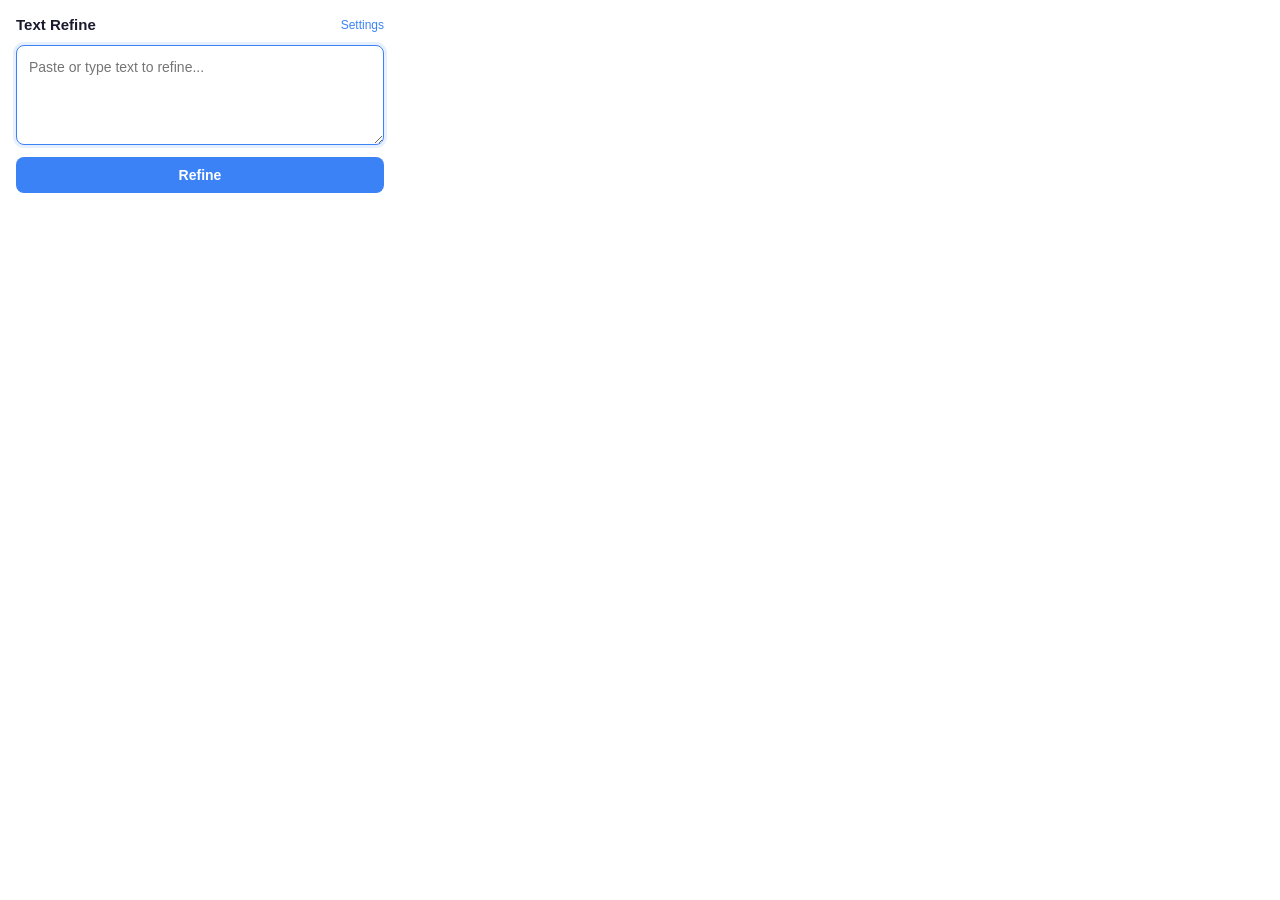
==== src/popup/index.html @ fef91949 "Add popup: click extension icon to refine typed text - Textarea + Refine button in popup - Result di" ====
<!DOCTYPE html>
<html lang="en">
<head>
  <meta charset="UTF-8">
  <meta name="viewport" content="width=device-width, initial-scale=1.0">
  <title>Text Refine</title>
  <style>
    * { margin: 0; padding: 0; box-sizing: border-box; }
    body {
      width: 400px;
      font-family: -apple-system, BlinkMacSystemFont, "Segoe UI", Roboto, Helvetica, Arial, sans-serif;
      font-size: 14px;
      color: #1a1a2e;
      background: #ffffff;
    }
    .container {
      padding: 16px;
      display: flex;
      flex-direction: column;
      gap: 12px;
    }
    .header {
      display: flex;
      align-items: center;
      justify-content: space-between;
    }
    .header h1 {
      font-size: 15px;
      font-weight: 600;
    }
    .header a {
      font-size: 12px;
      color: #3b82f6;
      text-decoration: none;
    }
    .header a:hover {
      text-decoration: underline;
    }
    textarea {
      width: 100%;
      min-height: 100px;
      padding: 10px 12px;
      border: 1px solid #d1d5db;
      border-radius: 8px;
      font-family: inherit;
      font-size: 14px;
      line-height: 1.6;
      color: #1a1a2e;
      resize: vertical;
      outline: none;
      transition: border-color 0.15s;
    }
    textarea:focus {
      border-color: #3b82f6;
      box-shadow: 0 0 0 3px rgba(59, 130, 246, 0.12);
    }
    button.primary {
      width: 100%;
      padding: 10px 0;
      border: none;
      border-radius: 8px;
      background: #3b82f6;
      color: #ffffff;
      font-family: inherit;
      font-size: 14px;
      font-weight: 600;
      cursor: pointer;
      transition: background 0.15s;
    }
    button.primary:hover {
      background: #2563eb;
    }
    button.primary:disabled {
      background: #93c5fd;
      cursor: not-allowed;
    }
    .spinner {
      display: inline-block;
      width: 14px;
      height: 14px;
      border: 2px solid rgba(255,255,255,0.3);
      border-top-color: #ffffff;
      border-radius: 50%;
      animation: spin 0.5s linear infinite;
      margin-right: 6px;
      vertical-align: middle;
    }
    @keyframes spin {
      to { transform: rotate(360deg); }
    }
    .result {
      display: none;
      flex-direction: column;
      gap: 8px;
    }
    .result.visible {
      display: flex;
    }
    .result-label {
      font-size: 12px;
      font-weight: 600;
      color: #6b7280;
      text-transform: uppercase;
      letter-spacing: 0.5px;
    }
    .result-box {
      padding: 10px 12px;
      background: #f3f4f6;
      border: 1px solid #e5e7eb;
      border-radius: 8px;
      line-height: 1.6;
      white-space: pre-wrap;
      word-break: break-word;
      max-height: 240px;
      overflow-y: auto;
    }
    .result-actions {
      display: flex;
      gap: 8px;
    }
    .btn-sm {
      padding: 6px 14px;
      border: 1px solid #d1d5db;
      border-radius: 6px;
      background: #ffffff;
      color: #374151;
      font-family: inherit;
      font-size: 12px;
      font-weight: 500;
      cursor: pointer;
      transition: background 0.15s;
    }
    .btn-sm:hover {
      background: #f3f4f6;
    }
    .btn-sm:active {
      background: #e5e7eb;
    }
    .error {
      display: none;
      padding: 10px 12px;
      background: #fef2f2;
      border: 1px solid #fecaca;
      border-radius: 8px;
      color: #dc2626;
      font-size: 13px;
      line-height: 1.5;
    }
    .error.visible {
      display: block;
    }

    @media (prefers-color-scheme: dark) {
      body {
        background: #1e1e2e;
        color: #e4e4e7;
      }
      textarea {
        background: #16162a;
        border-color: #3b3b4d;
        color: #e4e4e7;
      }
      textarea:focus {
        border-color: #3b82f6;
      }
      .result-box {
        background: #16162a;
        border-color: #3b3b4d;
      }
      .result-label {
        color: #9ca3af;
      }
      .btn-sm {
        background: #2a2a3c;
        border-color: #3b3b4d;
        color: #e4e4e7;
      }
      .btn-sm:hover {
        background: #3b3b4d;
      }
      .error {
        background: #2d1b1b;
        border-color: #5c2a2a;
        color: #fca5a5;
      }
    }
  </style>
</head>
<body>
  <div class="container">
    <div class="header">
      <h1>Text Refine</h1>
      <a href="#" id="open-settings">Settings</a>
    </div>
    <textarea id="input-text" placeholder="Paste or type text to refine..."></textarea>
    <button class="primary" id="refine-btn">Refine</button>
    <div class="error" id="error-msg"></div>
    <div class="result" id="result-area">
      <span class="result-label">Refined</span>
      <div class="result-box" id="result-text"></div>
      <div class="result-actions">
        <button class="btn-sm" id="copy-btn">Copy</button>
      </div>
    </div>
  </div>
  <script src="index.js" type="module"></script>
</body>
</html>
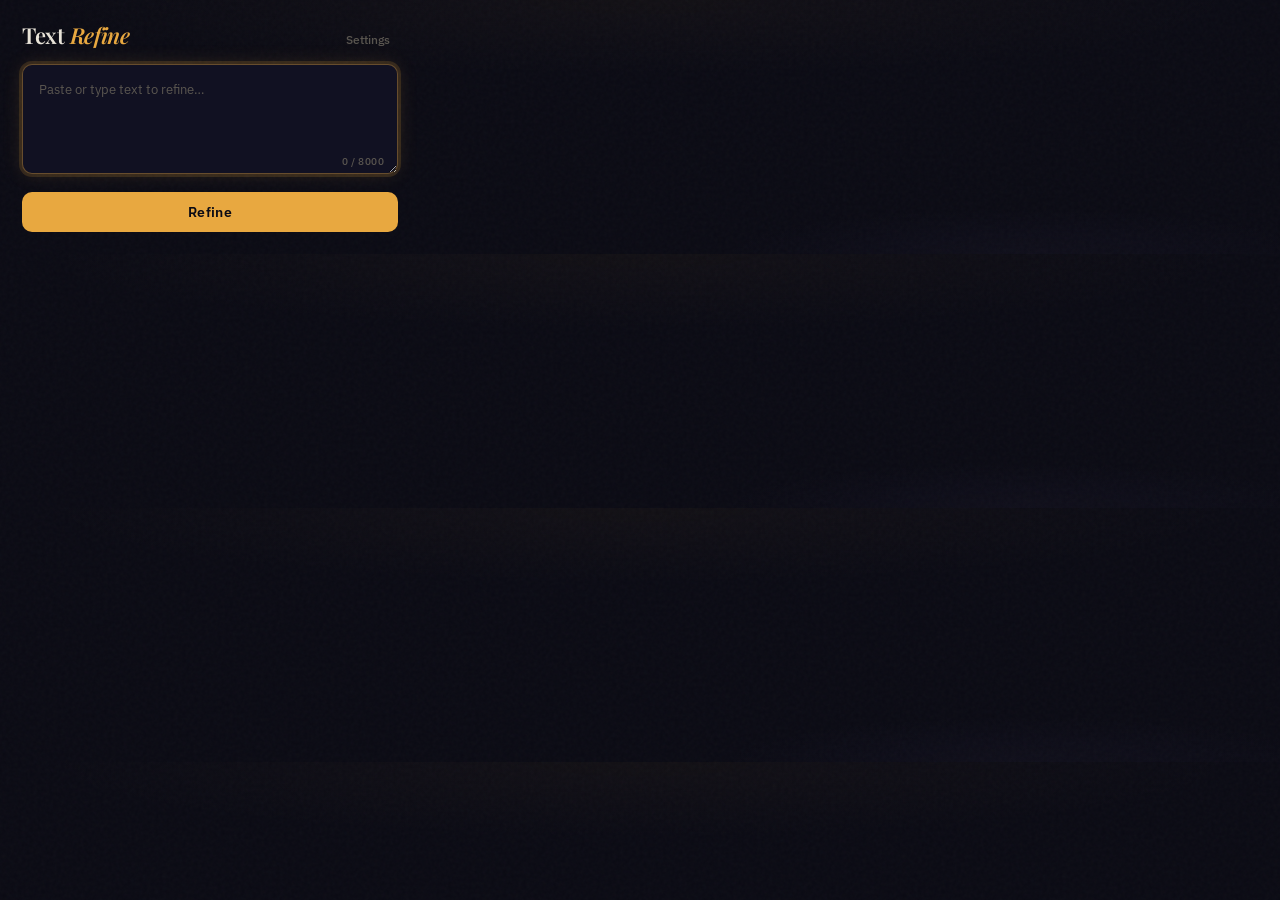
==== commit 090d4272: "Polish UI: Midnight Editor aesthetic across all surfaces Applied Anthropic frontend-design principle" ====
--- a/src/popup/index.html
+++ b/src/popup/index.html
@@ -4,202 +4,313 @@
   <meta charset="UTF-8">
   <meta name="viewport" content="width=device-width, initial-scale=1.0">
   <title>Text Refine</title>
+  <link rel="preconnect" href="https://fonts.googleapis.com">
+  <link rel="preconnect" href="https://fonts.gstatic.com" crossorigin>
+  <link href="https://fonts.googleapis.com/css2?family=Playfair+Display:wght@600&family=Source+Serif+4:opsz@8..60&family=IBM+Plex+Sans:wght@400;500;600&display=swap" rel="stylesheet">
   <style>
+    :root {
+      --bg: #0b0b14;
+      --bg-surface: #141425;
+      --bg-elevated: #1c1c33;
+      --bg-input: #111122;
+      --text: #e8e3d8;
+      --text-muted: #8a8478;
+      --text-dim: #5a5650;
+      --accent: #e8a840;
+      --accent-glow: rgba(232, 168, 64, 0.15);
+      --border: #2a2a3e;
+      --border-focus: rgba(232, 168, 64, 0.4);
+      --error-bg: #2d1a1a;
+      --error-text: #f4a0a0;
+      --radius: 10px;
+      --radius-sm: 6px;
+      --transition: 0.2s cubic-bezier(0.4, 0, 0.2, 1);
+    }
+
     * { margin: 0; padding: 0; box-sizing: border-box; }
+
     body {
-      width: 400px;
-      font-family: -apple-system, BlinkMacSystemFont, "Segoe UI", Roboto, Helvetica, Arial, sans-serif;
+      width: 420px;
+      font-family: 'IBM Plex Sans', system-ui, sans-serif;
       font-size: 14px;
-      color: #1a1a2e;
-      background: #ffffff;
-    }
+      color: var(--text);
+      background: var(--bg);
+      background-image:
+        radial-gradient(ellipse 80% 50% at 50% 0%, rgba(232, 168, 64, 0.03) 0%, transparent 60%),
+        radial-gradient(ellipse 40% 30% at 80% 100%, rgba(120, 100, 200, 0.04) 0%, transparent 60%);
+      overflow: hidden;
+    }
+
+    /* Noise texture overlay */
+    body::before {
+      content: '';
+      position: fixed;
+      inset: 0;
+      opacity: 0.03;
+      background-image: url("data:image/svg+xml,%3Csvg viewBox='0 0 256 256' xmlns='http://www.w3.org/2000/svg'%3E%3Cfilter id='n'%3E%3CfeTurbulence type='fractalNoise' baseFrequency='0.9' numOctaves='4' stitchTiles='stitch'/%3E%3C/filter%3E%3Crect width='100%25' height='100%25' filter='url(%23n)'/%3E%3C/svg%3E");
+      pointer-events: none;
+    }
+
     .container {
-      padding: 16px;
+      position: relative;
+      padding: 20px 22px 22px;
       display: flex;
       flex-direction: column;
-      gap: 12px;
-    }
+      gap: 14px;
+    }
+
     .header {
       display: flex;
-      align-items: center;
+      align-items: baseline;
       justify-content: space-between;
     }
+
     .header h1 {
-      font-size: 15px;
+      font-family: 'Playfair Display', Georgia, serif;
+      font-size: 22px;
       font-weight: 600;
-    }
-    .header a {
+      color: var(--text);
+      letter-spacing: -0.3px;
+    }
+
+    .header h1 span {
+      color: var(--accent);
+      font-style: italic;
+    }
+
+    .settings-link {
       font-size: 12px;
-      color: #3b82f6;
+      color: var(--text-dim);
       text-decoration: none;
-    }
-    .header a:hover {
-      text-decoration: underline;
-    }
+      font-family: 'IBM Plex Sans', system-ui, sans-serif;
+      font-weight: 500;
+      transition: color var(--transition);
+      padding: 2px 8px;
+      border-radius: var(--radius-sm);
+    }
+
+    .settings-link:hover {
+      color: var(--accent);
+      background: rgba(232, 168, 64, 0.06);
+    }
+
+    .input-wrapper {
+      position: relative;
+    }
+
     textarea {
       width: 100%;
-      min-height: 100px;
-      padding: 10px 12px;
-      border: 1px solid #d1d5db;
-      border-radius: 8px;
-      font-family: inherit;
-      font-size: 14px;
-      line-height: 1.6;
-      color: #1a1a2e;
+      min-height: 110px;
+      padding: 14px 16px;
+      border: 1px solid var(--border);
+      border-radius: var(--radius);
+      background: var(--bg-input);
+      color: var(--text);
+      font-family: 'Source Serif 4', Georgia, 'Times New Roman', serif;
+      font-size: 15px;
+      line-height: 1.65;
       resize: vertical;
       outline: none;
-      transition: border-color 0.15s;
-    }
+      transition: border-color var(--transition), box-shadow var(--transition);
+    }
+
+    textarea::placeholder {
+      color: var(--text-dim);
+      font-family: 'IBM Plex Sans', system-ui, sans-serif;
+      font-size: 13px;
+    }
+
     textarea:focus {
-      border-color: #3b82f6;
-      box-shadow: 0 0 0 3px rgba(59, 130, 246, 0.12);
-    }
+      border-color: var(--border-focus);
+      box-shadow: 0 0 0 3px var(--accent-glow), 0 0 20px var(--accent-glow);
+    }
+
+    .char-count {
+      position: absolute;
+      bottom: 10px;
+      right: 14px;
+      font-size: 10px;
+      color: var(--text-dim);
+      font-weight: 500;
+      letter-spacing: 0.5px;
+      pointer-events: none;
+    }
+
     button.primary {
       width: 100%;
-      padding: 10px 0;
+      padding: 11px 0;
       border: none;
-      border-radius: 8px;
-      background: #3b82f6;
-      color: #ffffff;
-      font-family: inherit;
+      border-radius: var(--radius);
+      background: var(--accent);
+      color: #0b0b14;
+      font-family: 'IBM Plex Sans', system-ui, sans-serif;
       font-size: 14px;
       font-weight: 600;
+      letter-spacing: 0.3px;
       cursor: pointer;
-      transition: background 0.15s;
-    }
+      transition: background var(--transition), box-shadow var(--transition), transform var(--transition);
+      position: relative;
+      overflow: hidden;
+    }
+
     button.primary:hover {
-      background: #2563eb;
-    }
+      background: #f0b850;
+      box-shadow: 0 4px 24px rgba(232, 168, 64, 0.3);
+      transform: translateY(-1px);
+    }
+
+    button.primary:active {
+      transform: translateY(0);
+    }
+
     button.primary:disabled {
-      background: #93c5fd;
+      background: #4a4a30;
+      color: #888;
       cursor: not-allowed;
-    }
+      box-shadow: none;
+      transform: none;
+    }
+
     .spinner {
       display: inline-block;
-      width: 14px;
-      height: 14px;
-      border: 2px solid rgba(255,255,255,0.3);
-      border-top-color: #ffffff;
+      width: 15px;
+      height: 15px;
+      border: 2px solid rgba(11, 11, 20, 0.2);
+      border-top-color: #0b0b14;
       border-radius: 50%;
-      animation: spin 0.5s linear infinite;
-      margin-right: 6px;
+      animation: spin 0.6s linear infinite;
+      margin-right: 8px;
       vertical-align: middle;
     }
+
     @keyframes spin {
       to { transform: rotate(360deg); }
     }
+
+    .error {
+      display: none;
+      padding: 10px 14px;
+      background: var(--error-bg);
+      border: 1px solid rgba(244, 160, 160, 0.2);
+      border-radius: var(--radius);
+      color: var(--error-text);
+      font-size: 12px;
+      line-height: 1.5;
+      animation: fadeIn 0.2s ease;
+    }
+
+    .error.visible {
+      display: block;
+    }
+
     .result {
       display: none;
       flex-direction: column;
-      gap: 8px;
-    }
+      gap: 10px;
+      animation: slideUp 0.3s cubic-bezier(0.16, 1, 0.3, 1);
+    }
+
     .result.visible {
       display: flex;
     }
-    .result-label {
-      font-size: 12px;
+
+    @keyframes slideUp {
+      from {
+        opacity: 0;
+        transform: translateY(8px);
+      }
+      to {
+        opacity: 1;
+        transform: translateY(0);
+      }
+    }
+
+    @keyframes fadeIn {
+      from { opacity: 0; }
+      to { opacity: 1; }
+    }
+
+    .result-divider {
+      display: flex;
+      align-items: center;
+      gap: 10px;
+    }
+
+    .result-divider::before,
+    .result-divider::after {
+      content: '';
+      flex: 1;
+      height: 1px;
+      background: linear-gradient(to right, transparent, var(--border), transparent);
+    }
+
+    .result-divider span {
+      font-size: 10px;
       font-weight: 600;
-      color: #6b7280;
+      color: var(--text-dim);
       text-transform: uppercase;
-      letter-spacing: 0.5px;
-    }
+      letter-spacing: 1.5px;
+    }
+
     .result-box {
-      padding: 10px 12px;
-      background: #f3f4f6;
-      border: 1px solid #e5e7eb;
-      border-radius: 8px;
-      line-height: 1.6;
+      padding: 14px 16px;
+      background: var(--bg-surface);
+      border: 1px solid var(--border);
+      border-radius: var(--radius);
+      font-family: 'Source Serif 4', Georgia, 'Times New Roman', serif;
+      font-size: 15px;
+      line-height: 1.7;
+      color: var(--text);
       white-space: pre-wrap;
       word-break: break-word;
-      max-height: 240px;
+      max-height: 200px;
       overflow-y: auto;
     }
+
     .result-actions {
       display: flex;
       gap: 8px;
     }
-    .btn-sm {
-      padding: 6px 14px;
-      border: 1px solid #d1d5db;
-      border-radius: 6px;
-      background: #ffffff;
-      color: #374151;
-      font-family: inherit;
+
+    .btn-secondary {
+      flex: 1;
+      padding: 8px 0;
+      border: 1px solid var(--border);
+      border-radius: var(--radius-sm);
+      background: transparent;
+      color: var(--text-muted);
+      font-family: 'IBM Plex Sans', system-ui, sans-serif;
       font-size: 12px;
       font-weight: 500;
+      letter-spacing: 0.3px;
       cursor: pointer;
-      transition: background 0.15s;
-    }
-    .btn-sm:hover {
-      background: #f3f4f6;
-    }
-    .btn-sm:active {
-      background: #e5e7eb;
-    }
-    .error {
-      display: none;
-      padding: 10px 12px;
-      background: #fef2f2;
-      border: 1px solid #fecaca;
-      border-radius: 8px;
-      color: #dc2626;
-      font-size: 13px;
-      line-height: 1.5;
-    }
-    .error.visible {
-      display: block;
-    }
-
-    @media (prefers-color-scheme: dark) {
-      body {
-        background: #1e1e2e;
-        color: #e4e4e7;
-      }
-      textarea {
-        background: #16162a;
-        border-color: #3b3b4d;
-        color: #e4e4e7;
-      }
-      textarea:focus {
-        border-color: #3b82f6;
-      }
-      .result-box {
-        background: #16162a;
-        border-color: #3b3b4d;
-      }
-      .result-label {
-        color: #9ca3af;
-      }
-      .btn-sm {
-        background: #2a2a3c;
-        border-color: #3b3b4d;
-        color: #e4e4e7;
-      }
-      .btn-sm:hover {
-        background: #3b3b4d;
-      }
-      .error {
-        background: #2d1b1b;
-        border-color: #5c2a2a;
-        color: #fca5a5;
-      }
+      transition: all var(--transition);
+    }
+
+    .btn-secondary:hover {
+      border-color: var(--accent);
+      color: var(--accent);
+      background: var(--accent-glow);
     }
   </style>
 </head>
 <body>
   <div class="container">
     <div class="header">
-      <h1>Text Refine</h1>
-      <a href="#" id="open-settings">Settings</a>
+      <h1>Text <span>Refine</span></h1>
+      <a href="#" class="settings-link" id="open-settings">Settings</a>
     </div>
-    <textarea id="input-text" placeholder="Paste or type text to refine..."></textarea>
+    <div class="input-wrapper">
+      <textarea id="input-text" placeholder="Paste or type text to refine…" maxlength="8000"></textarea>
+      <span class="char-count"><span id="char-count">0</span> / 8000</span>
+    </div>
     <button class="primary" id="refine-btn">Refine</button>
     <div class="error" id="error-msg"></div>
     <div class="result" id="result-area">
-      <span class="result-label">Refined</span>
+      <div class="result-divider"><span>Refined</span></div>
       <div class="result-box" id="result-text"></div>
       <div class="result-actions">
-        <button class="btn-sm" id="copy-btn">Copy</button>
+        <button class="btn-secondary" id="copy-btn">Copy</button>
       </div>
     </div>
   </div>
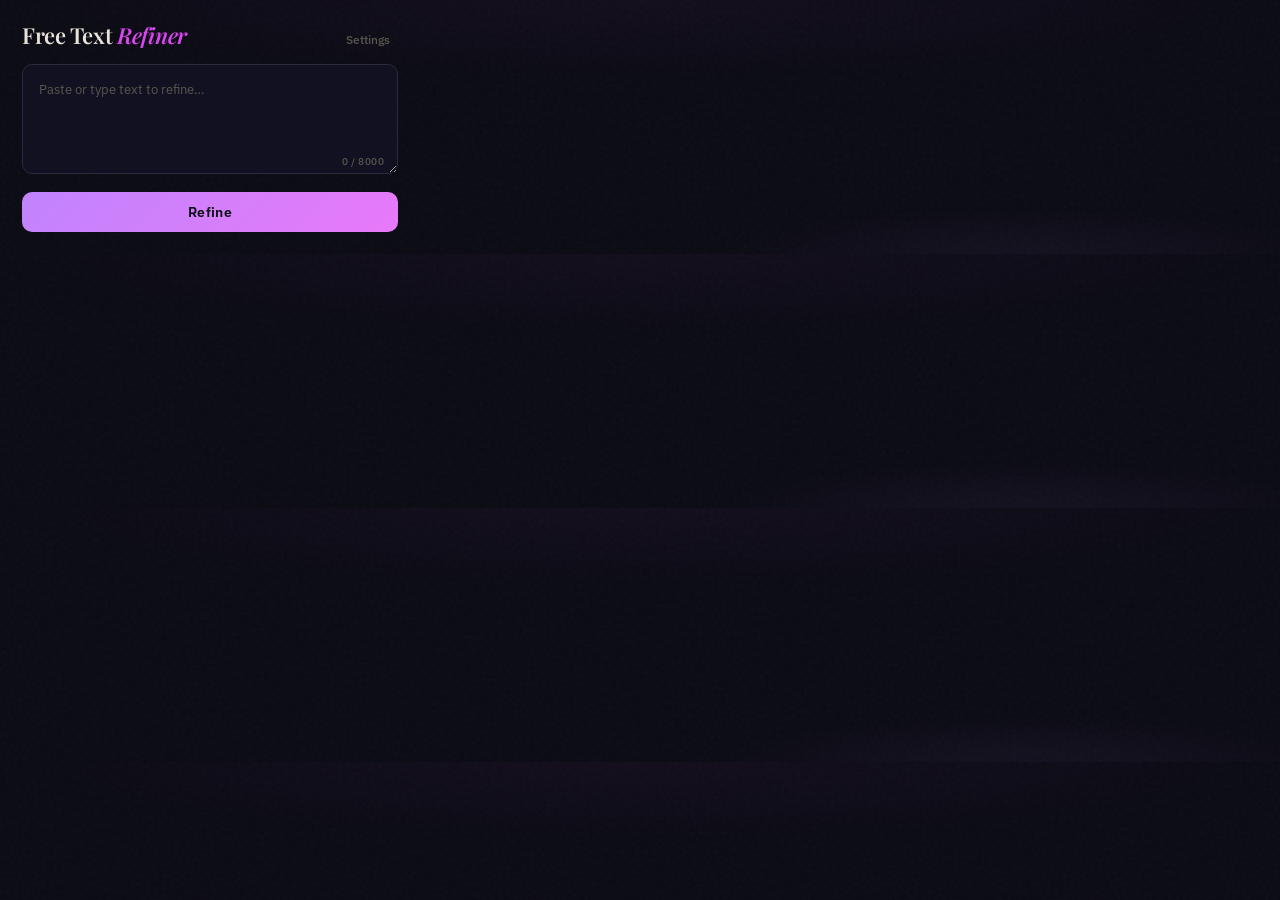
==== commit d07587c3: "Rebrand: Free Text Refiner + Gen-Z purple-pink gradient - Name: 'Text Refine' -> 'Free Text Refiner'" ====
--- a/src/popup/index.html
+++ b/src/popup/index.html
@@ -3,7 +3,7 @@
 <head>
   <meta charset="UTF-8">
   <meta name="viewport" content="width=device-width, initial-scale=1.0">
-  <title>Text Refine</title>
+  <title>Free Text Refiner</title>
   <link rel="preconnect" href="https://fonts.googleapis.com">
   <link rel="preconnect" href="https://fonts.gstatic.com" crossorigin>
   <link href="https://fonts.googleapis.com/css2?family=Playfair+Display:wght@600&family=Source+Serif+4:opsz@8..60&family=IBM+Plex+Sans:wght@400;500;600&display=swap" rel="stylesheet">
@@ -16,10 +16,10 @@
       --text: #e8e3d8;
       --text-muted: #8a8478;
       --text-dim: #5a5650;
-      --accent: #e8a840;
-      --accent-glow: rgba(232, 168, 64, 0.15);
+      --accent: #d946ef;
+      --accent-glow: rgba(217, 70, 239, 0.15);
       --border: #2a2a3e;
-      --border-focus: rgba(232, 168, 64, 0.4);
+      --border-focus: rgba(217, 70, 239, 0.4);
       --error-bg: #2d1a1a;
       --error-text: #f4a0a0;
       --radius: 10px;
@@ -36,8 +36,8 @@
       color: var(--text);
       background: var(--bg);
       background-image:
-        radial-gradient(ellipse 80% 50% at 50% 0%, rgba(232, 168, 64, 0.03) 0%, transparent 60%),
-        radial-gradient(ellipse 40% 30% at 80% 100%, rgba(120, 100, 200, 0.04) 0%, transparent 60%);
+        radial-gradient(ellipse 80% 50% at 50% 0%, rgba(217, 70, 239, 0.04) 0%, transparent 60%),
+        radial-gradient(ellipse 40% 30% at 80% 100%, rgba(192, 132, 252, 0.05) 0%, transparent 60%);
       overflow: hidden;
     }
 
@@ -91,7 +91,7 @@
 
     .settings-link:hover {
       color: var(--accent);
-      background: rgba(232, 168, 64, 0.06);
+      background: rgba(217, 70, 239, 0.08);
     }
 
     .input-wrapper {
@@ -141,7 +141,7 @@
       padding: 11px 0;
       border: none;
       border-radius: var(--radius);
-      background: var(--accent);
+      background: linear-gradient(135deg, #c084fc, #e879f9);
       color: #0b0b14;
       font-family: 'IBM Plex Sans', system-ui, sans-serif;
       font-size: 14px;
@@ -154,8 +154,8 @@
     }
 
     button.primary:hover {
-      background: #f0b850;
-      box-shadow: 0 4px 24px rgba(232, 168, 64, 0.3);
+      background: linear-gradient(135deg, #d4a0ff, #f09eff);
+      box-shadow: 0 4px 24px rgba(217, 70, 239, 0.35);
       transform: translateY(-1px);
     }
 
@@ -164,7 +164,7 @@
     }
 
     button.primary:disabled {
-      background: #4a4a30;
+      background: #3d1a4a;
       color: #888;
       cursor: not-allowed;
       box-shadow: none;
@@ -297,7 +297,7 @@
 <body>
   <div class="container">
     <div class="header">
-      <h1>Text <span>Refine</span></h1>
+      <h1>Free Text <span>Refiner</span></h1>
       <a href="#" class="settings-link" id="open-settings">Settings</a>
     </div>
     <div class="input-wrapper">
